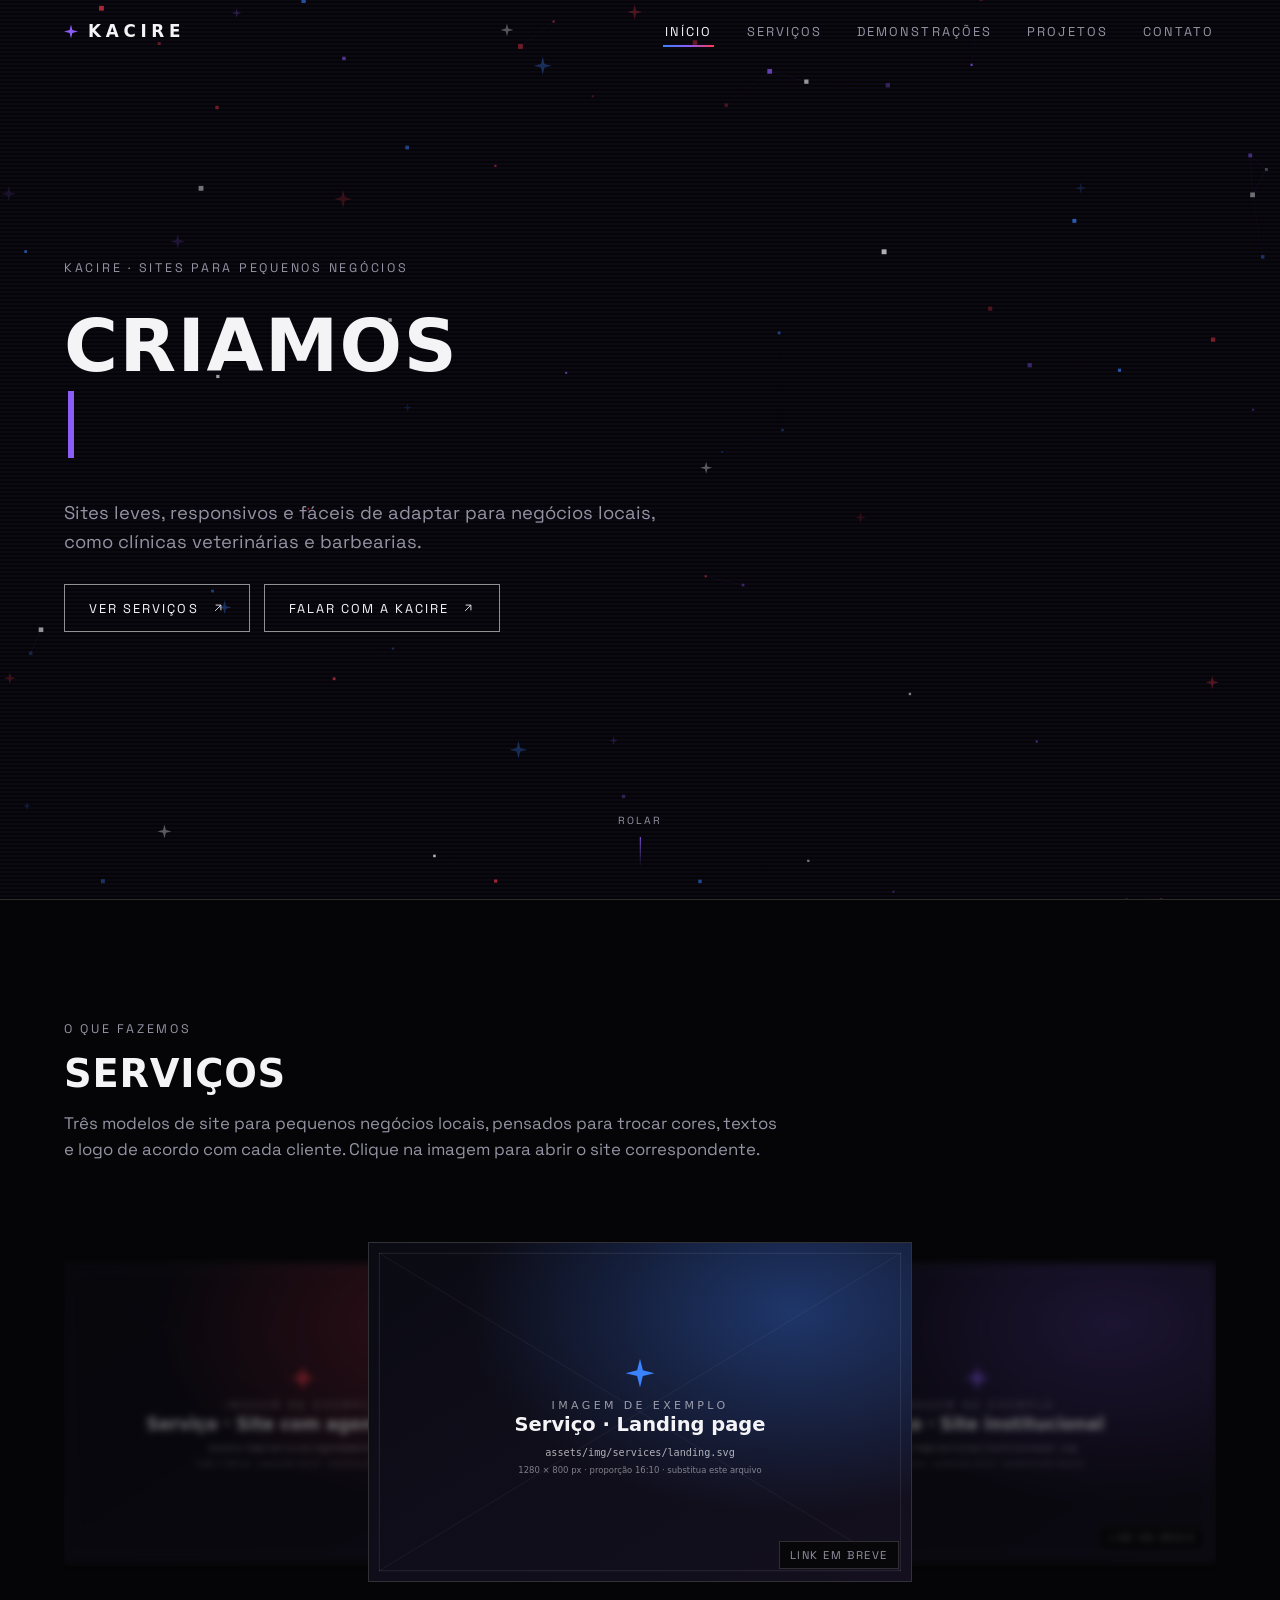
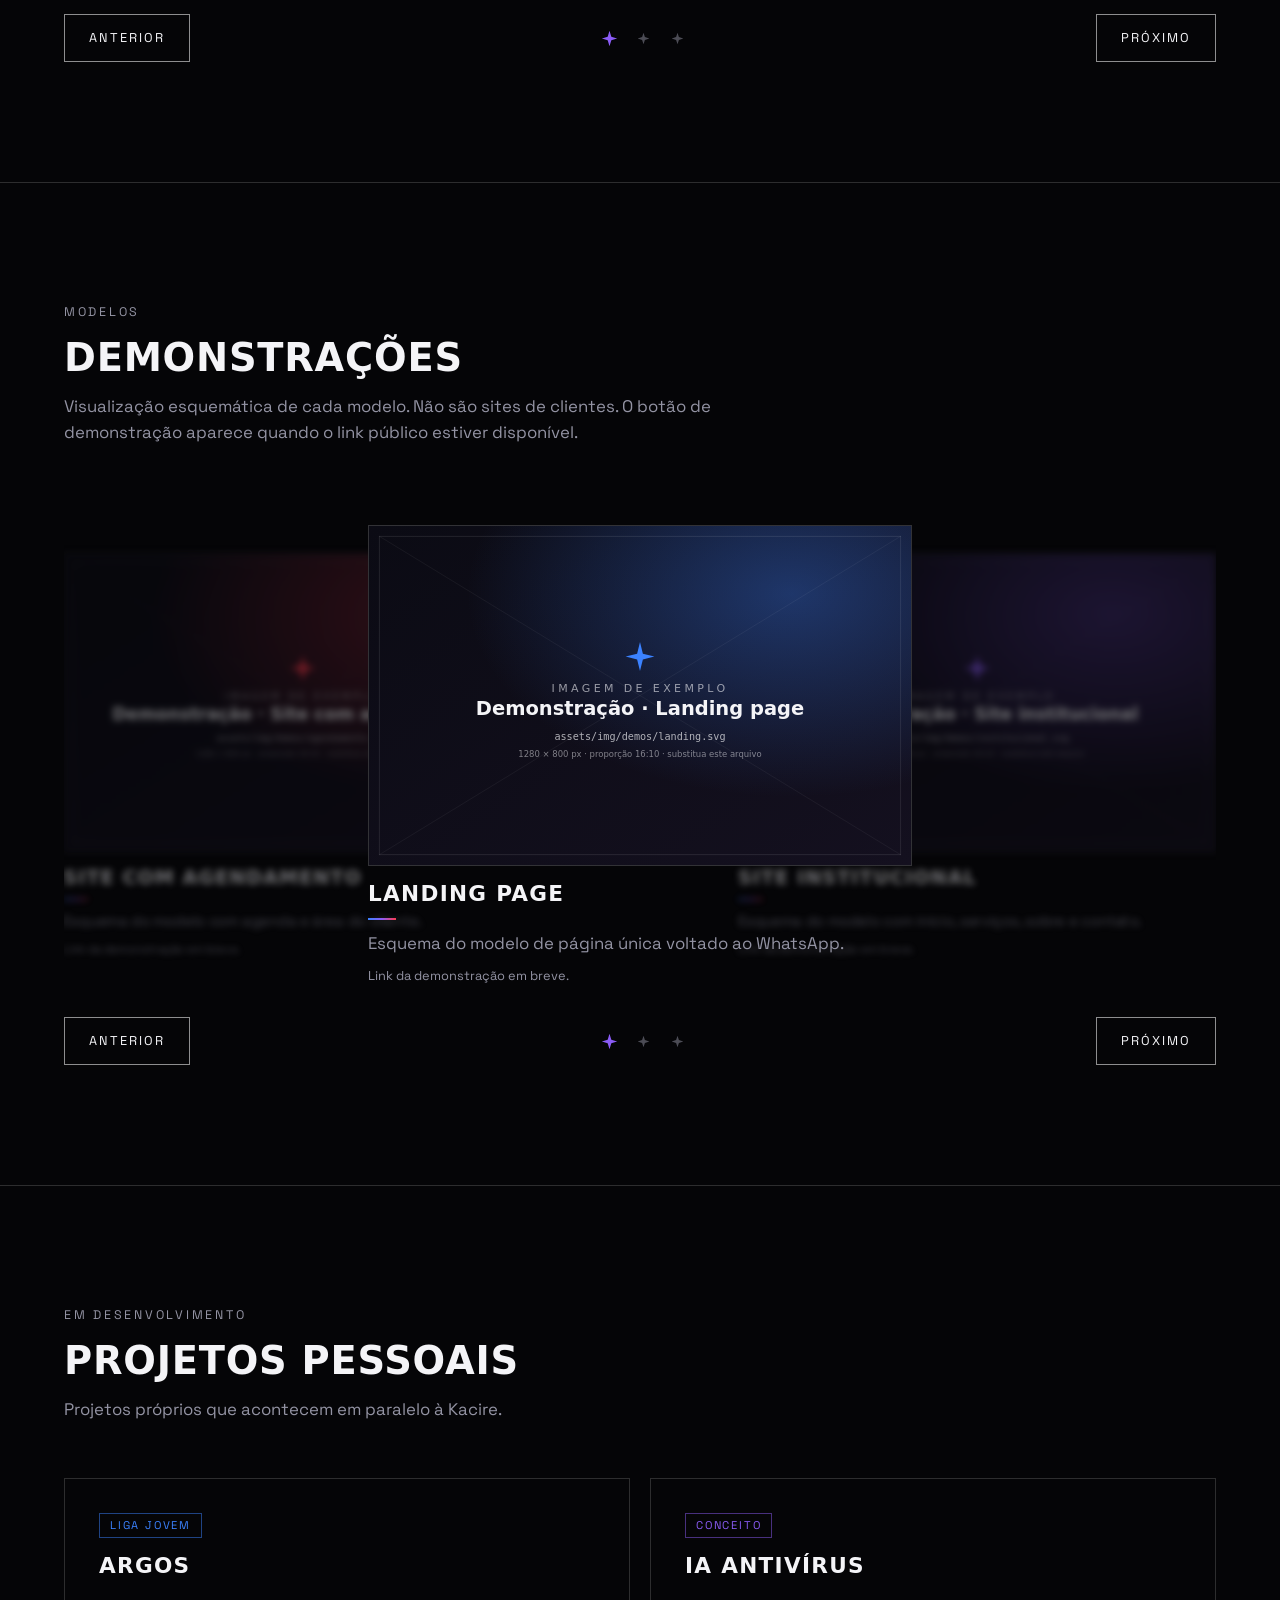
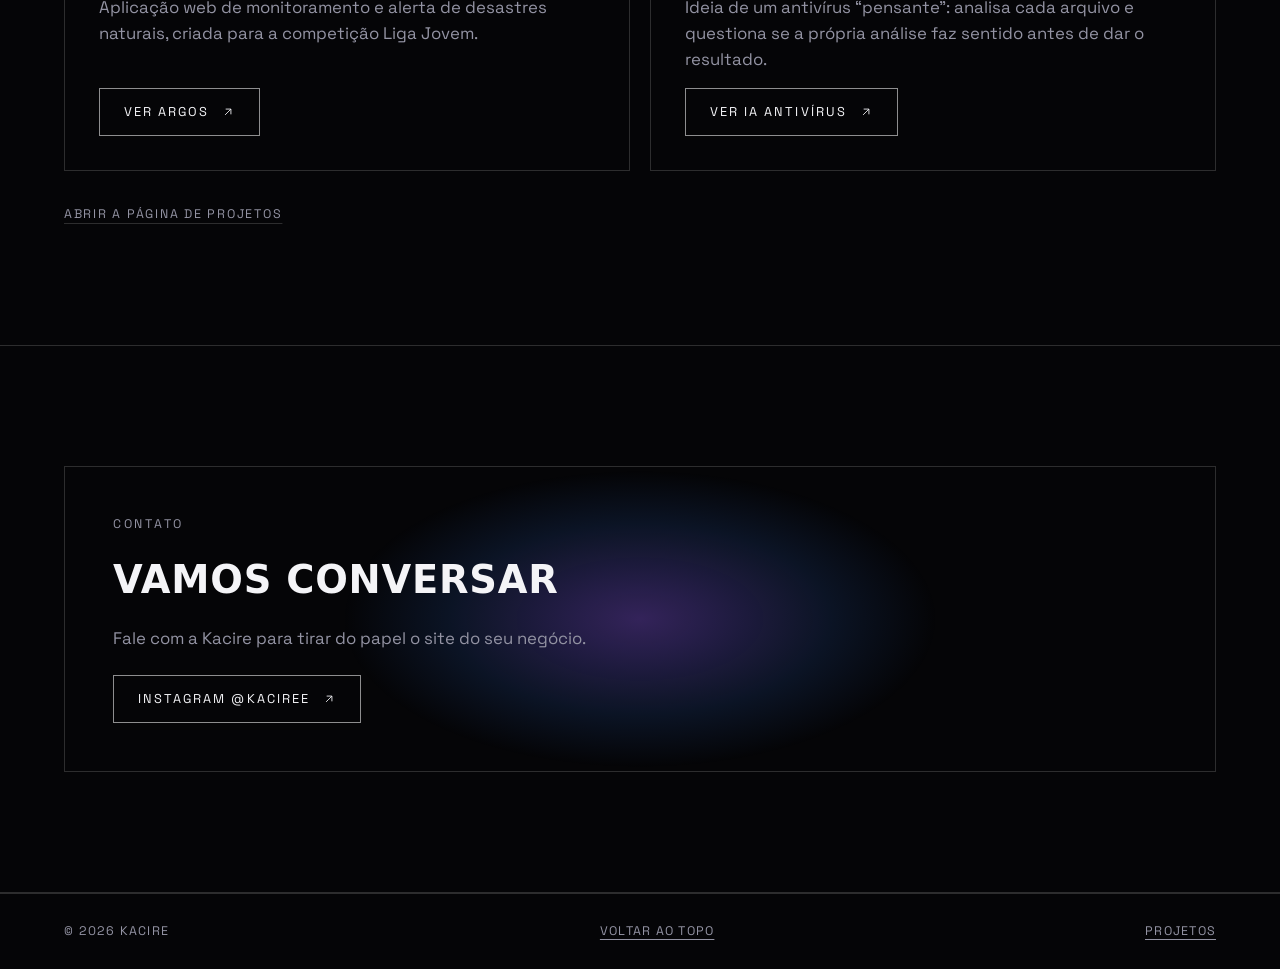
==== index.html @ b3dd4580 "first commit" ====
<!doctype html>
<html lang="pt-BR">
<head>
  <meta charset="utf-8">
  <meta name="viewport" content="width=device-width, initial-scale=1">
  <title>Kacire — Sites para pequenos negócios</title>
  <meta name="description" content="Kacire cria landing pages, sites institucionais e sites com agendamento para pequenos negócios.">
  <meta name="theme-color" content="#050507">
  <script>document.documentElement.classList.add("js")</script>
  <link rel="icon" href="data:image/svg+xml,%3Csvg xmlns='http://www.w3.org/2000/svg' viewBox='0 0 100 100'%3E%3Cpath fill='%238b5cf6' d='M50 0 60 40 100 50 60 60 50 100 40 60 0 50 40 40Z'/%3E%3C/svg%3E">
  <link rel="preconnect" href="https://fonts.googleapis.com">
  <link rel="preconnect" href="https://fonts.gstatic.com" crossorigin>
  <link rel="stylesheet" href="https://fonts.googleapis.com/css2?family=Space+Grotesk:wght@400;500;600;700&display=swap">
  <link rel="stylesheet" href="css/base.css">
  <link rel="stylesheet" href="css/components.css">
  <link rel="stylesheet" href="css/pages.css">
  <link rel="stylesheet" href="css/motion.css">
</head>
<body>
  <a class="skip-link" href="#conteudo">Pular para o conteúdo</a>
  <div class="stars" aria-hidden="true"></div>

  <header class="site-header">
    <div class="header-inner">
      <a class="brand" href="#inicio" aria-label="Kacire — início">
        <span class="star" aria-hidden="true"></span> KACIRE
      </a>
      <button class="nav-toggle" type="button" aria-expanded="false" aria-controls="nav">
        <span>Menu</span>
        <span class="bars" aria-hidden="true"><i></i><i></i><i></i></span>
      </button>
      <nav class="nav" id="nav" aria-label="Principal">
        <ul class="nav-list">
          <li><a class="nav-link" data-section="inicio" href="#inicio">Início</a></li>
          <li><a class="nav-link" data-section="servicos" href="#servicos">Serviços</a></li>
          <li><a class="nav-link" data-section="demonstracoes" href="#demonstracoes">Demonstrações</a></li>
          <li><a class="nav-link" data-section="projetos" href="#projetos">Projetos</a></li>
          <li><a class="nav-link" data-section="contato" href="#contato">Contato</a></li>
        </ul>
      </nav>
    </div>
  </header>

  <main id="conteudo">
    <!-- 1. Início -->
    <section class="section hero" id="inicio" data-section="inicio" aria-labelledby="hero-title">
      <div class="bg-slot" data-bg="inicio" aria-hidden="true"></div>
      <div class="hero-scanlines" aria-hidden="true"></div>
      <canvas id="particles" aria-hidden="true"></canvas>
      <div class="section-inner hero-inner">
        <p class="eyebrow reveal">Kacire · Sites para pequenos negócios</p>
        <h1 id="hero-title" class="reveal" style="--reveal-delay:.12s">
          <span class="sr-only">Criamos landing pages, sites institucionais e sites com agendamento.</span>
          <span aria-hidden="true">
            <span class="line">Criamos</span>
            <span class="line grad-text typed-wrap" data-typing data-phrases='["]'><span class="typed-text"></span><span class="cursor"></span></span>
          </span>
        </h1>
        <p class="lead reveal" style="--reveal-delay:.24s">Sites leves, responsivos e fáceis de adaptar para negócios locais, como clínicas veterinárias e barbearias.</p>
        <div class="hero-actions reveal" style="--reveal-delay:.36s">
          <a class="btn" href="#servicos">Ver serviços <svg viewBox="0 0 24 24" fill="none" stroke="currentColor" stroke-width="1.5" aria-hidden="true" focusable="false"><path d="M7 17 17 7M8 7h9v9"/></svg></a>
          <a class="btn btn--blue" href="#contato">Falar com a Kacire <svg viewBox="0 0 24 24" fill="none" stroke="currentColor" stroke-width="1.5" aria-hidden="true" focusable="false"><path d="M7 17 17 7M8 7h9v9"/></svg></a>
        </div>
      </div>
      <a class="hero-scroll" href="#servicos"><span>Rolar</span><i aria-hidden="true"></i></a>
    </section>

    <!-- 2. Serviços -->
    <section class="section" id="servicos" data-section="servicos" aria-labelledby="servicos-title">
      <div class="bg-slot" data-bg="servicos" aria-hidden="true"></div>
      <div class="section-inner">
        <div class="section-head reveal-left">
          <p class="eyebrow">O que fazemos</p>
          <h2 id="servicos-title">Serviços</h2>
          <p>Três modelos de site para pequenos negócios locais, pensados para trocar cores, textos e logo de acordo com cada cliente. Clique na imagem para abrir o site correspondente.</p>
        </div>

        <div class="carousel reveal" data-carousel aria-label="Serviços">
          <div class="carousel-viewport">
            <ul class="carousel-track">
            <li class="carousel-slide" data-label="Landing page">
              <div class="slide-inner">
                <a class="slide-media" data-site-link="landing" data-name="Landing page"><img class="shot" src="assets/img/services/landing.svg" alt="Imagem de exemplo do serviço: Landing page" width="1280" height="800" loading="lazy"></a>
              </div>
            </li>
            <li class="carousel-slide" data-label="Site institucional">
              <div class="slide-inner">
                <a class="slide-media" data-site-link="institucional" data-name="Site institucional"><img class="shot" src="assets/img/services/institucional.svg" alt="Imagem de exemplo do serviço: Site institucional" width="1280" height="800" loading="lazy"></a>
              </div>
            </li>
            <li class="carousel-slide" data-label="Site com agendamento">
              <div class="slide-inner">
                <a class="slide-media" data-site-link="agendamento" data-name="Site com agendamento"><img class="shot" src="assets/img/services/agendamento.svg" alt="Imagem de exemplo do serviço: Site com agendamento" width="1280" height="800" loading="lazy"></a>
              </div>
            </li>
            </ul>
          </div>
        </div>
      </div>
    </section>

    <!-- 3. Demonstrações -->
    <section class="section" id="demonstracoes" data-section="demonstracoes" aria-labelledby="demos-title">
      <div class="bg-slot" data-bg="demonstracoes" aria-hidden="true"></div>
      <div class="section-inner">
        <div class="section-head reveal-left">
          <p class="eyebrow">Modelos</p>
          <h2 id="demos-title">Demonstrações</h2>
          <p>Visualização esquemática de cada modelo. Não são sites de clientes. O botão de demonstração aparece quando o link público estiver disponível.</p>
        </div>

        <div class="carousel reveal" data-carousel aria-label="Demonstrações">
          <div class="carousel-viewport">
            <ul class="carousel-track">
            <li class="carousel-slide" data-label="Landing page">
              <div class="slide-inner">
                <div class="slide-media"><img class="shot" src="assets/img/demos/landing.svg" alt="Imagem de exemplo da demonstração: Landing page" width="1280" height="800" loading="lazy"></div>
                <div class="slide-body">
                  <h3>Landing page</h3>
                  <p>Esquema do modelo de página única voltado ao WhatsApp.</p>
                  <div data-demo-link="landing"></div>
                </div>
              </div>
            </li>
            <li class="carousel-slide" data-label="Site institucional">
              <div class="slide-inner">
                <div class="slide-media"><img class="shot" src="assets/img/demos/institucional.svg" alt="Imagem de exemplo da demonstração: Site institucional" width="1280" height="800" loading="lazy"></div>
                <div class="slide-body">
                  <h3>Site institucional</h3>
                  <p>Esquema do modelo com início, serviços, sobre e contato.</p>
                  <div data-demo-link="institucional"></div>
                </div>
              </div>
            </li>
            <li class="carousel-slide" data-label="Site com agendamento">
              <div class="slide-inner">
                <div class="slide-media"><img class="shot" src="assets/img/demos/agendamento.svg" alt="Imagem de exemplo da demonstração: Site com agendamento" width="1280" height="800" loading="lazy"></div>
                <div class="slide-body">
                  <h3>Site com agendamento</h3>
                  <p>Esquema do modelo com agenda e área do cliente.</p>
                  <div data-demo-link="agendamento"></div>
                </div>
              </div>
            </li>
            </ul>
          </div>
        </div>
      </div>
    </section>

    <!-- 4. Projetos pessoais -->
    <section class="section" id="projetos" data-section="projetos" aria-labelledby="projetos-title">
      <div class="bg-slot" data-bg="projetos" aria-hidden="true"></div>
      <div class="section-inner">
        <div class="section-head reveal-left">
          <p class="eyebrow">Em desenvolvimento</p>
          <h2 id="projetos-title">Projetos pessoais</h2>
          <p>Projetos próprios que acontecem em paralelo à Kacire.</p>
        </div>

        <div class="project-cards">
          <div class="reveal" style="--reveal-delay:0.00s">
          <article class="project-card tilt">
            <span class="tag tag--blue">Liga Jovem</span>
            <h3>ARGOS</h3>
            <p>Aplicação web de monitoramento e alerta de desastres naturais, criada para a competição Liga Jovem.</p>
            <a class="btn btn--blue" href="projetos/#argos">Ver ARGOS <svg viewBox="0 0 24 24" fill="none" stroke="currentColor" stroke-width="1.5" aria-hidden="true" focusable="false"><path d="M7 17 17 7M8 7h9v9"/></svg></a>
          </article>
          </div>
          <div class="reveal" style="--reveal-delay:0.15s">
          <article class="project-card tilt">
            <span class="tag tag--purple">Conceito</span>
            <h3>IA Antivírus</h3>
            <p>Ideia de um antivírus “pensante”: analisa cada arquivo e questiona se a própria análise faz sentido antes de dar o resultado.</p>
            <a class="btn" href="projetos/#ia-antivirus">Ver IA Antivírus <svg viewBox="0 0 24 24" fill="none" stroke="currentColor" stroke-width="1.5" aria-hidden="true" focusable="false"><path d="M7 17 17 7M8 7h9v9"/></svg></a>
          </article>
          </div>
        </div>
        <p class="projects-more reveal"><a class="btn-ghost" href="projetos/">Abrir a página de projetos</a></p>
      </div>
    </section>

    <!-- 5. Contato -->
    <section class="section" id="contato" data-section="contato" aria-labelledby="contato-title">
      <div class="bg-slot" data-bg="contato" aria-hidden="true"></div>
      <div class="section-inner">
        <div class="contact-box reveal">
          <p class="eyebrow">Contato</p>
          <h2 id="contato-title">Vamos conversar</h2>
          <p class="muted">Fale com a Kacire para tirar do papel o site do seu negócio.</p>
          <div class="contact-actions" data-contact-actions>
            <a class="btn btn--red" data-instagram href="https://www.instagram.com/kaciree/" target="_blank" rel="noopener noreferrer">Instagram @kaciree <svg viewBox="0 0 24 24" fill="none" stroke="currentColor" stroke-width="1.5" aria-hidden="true" focusable="false"><path d="M7 17 17 7M8 7h9v9"/></svg></a>
          </div>
        </div>
      </div>
    </section>
  </main>

  <footer class="site-footer">
    <div class="footer-inner">
      <span>© <span data-year>2026</span> Kacire</span>
      <a href="#inicio">Voltar ao topo</a>
      <a href="projetos/">Projetos</a>
    </div>
  </footer>

  <script src="js/config.js" defer></script>
  <script src="js/modules/core.js" defer></script>
  <script src="js/modules/stars.js" defer></script>
  <script src="js/modules/nav.js" defer></script>
  <script src="js/modules/transition.js" defer></script>
  <script src="js/modules/backgrounds.js" defer></script>
  <script src="js/modules/contact.js" defer></script>
  <script src="js/modules/typing.js" defer></script>
  <script src="js/modules/particles.js" defer></script>
  <script src="js/modules/carousel.js" defer></script>
  <script src="js/modules/motion.js" defer></script>
  <script src="js/modules/lightbox.js" defer></script>
  <script src="js/main.js" defer></script>
</body>
</html>
---- css/base.css ----
/* ==========================================================
   Kacire — base: tokens, reset, tipografia, acessibilidade
   ========================================================== */
:root {
  --bg: #050507;
  --bg-2: #0b0b10;
  --fg: #f4f4f7;
  --muted: #9393a3;
  --line: rgba(255, 255, 255, 0.16);
  --blue: #3b82ff;
  --purple: #8b5cf6;
  --red: #ff3b4e;
  --grad: linear-gradient(90deg, var(--blue), var(--purple), var(--red));
  /* Parágrafos/corpo: igual ao repositório de referência (Space Grotesk). Títulos mantêm a pilha anterior. */
  --font: "Space Grotesk", system-ui, -apple-system, "Segoe UI", "Helvetica Neue", Arial, sans-serif;
  --font-heading: "Segoe UI", system-ui, -apple-system, "Helvetica Neue", Arial, sans-serif;
  --header-h: 64px;
  --gutter: clamp(20px, 5vw, 64px);
  --maxw: 1200px;
  --ease: cubic-bezier(0.22, 1, 0.36, 1);
}

*, *::before, *::after { box-sizing: border-box; }

html {
  scroll-padding-top: calc(var(--header-h) + 12px);
  -webkit-text-size-adjust: 100%;
}

body {
  margin: 0;
  min-height: 100vh;
  background: var(--bg);
  color: var(--fg);
  font-family: var(--font);
  font-weight: 400;
  font-size: clamp(0.95rem, 0.9rem + 0.2vw, 1.05rem);
  line-height: 1.55;
  -webkit-font-smoothing: antialiased;
  text-rendering: optimizeLegibility;
  overflow-x: hidden;
  animation: page-in 0.5s var(--ease) both;
}

body.is-leaving { opacity: 0; transition: opacity 0.22s ease; }

@keyframes page-in { from { opacity: 0; } to { opacity: 1; } }

img, svg, canvas { display: block; max-width: 100%; }
h1, h2, h3, p, ul, ol { margin: 0; }
ul, ol { padding: 0; list-style: none; }
a { color: inherit; }
button { font: inherit; color: inherit; }

h1, h2, h3 { font-family: var(--font-heading); line-height: 1.1; letter-spacing: 0.02em; text-transform: uppercase; font-weight: 800; }
h1 { font-size: clamp(2.2rem, 7vw, 4.6rem); }
h2 { font-size: clamp(1.5rem, 3.6vw, 2.4rem); }
h3 { font-size: clamp(1.05rem, 2vw, 1.35rem); letter-spacing: 0.06em; }

.muted { color: var(--muted); }

.eyebrow {
  font-size: 0.78rem;
  letter-spacing: 0.22em;
  text-transform: uppercase;
  color: var(--muted);
}

.grad-text {
  background: var(--grad);
  -webkit-background-clip: text;
  background-clip: text;
  color: transparent;
}

.sr-only {
  position: absolute !important;
  width: 1px; height: 1px;
  margin: -1px; padding: 0;
  overflow: hidden;
  clip: rect(0 0 0 0);
  white-space: nowrap; border: 0;
}

.skip-link {
  position: fixed; left: 12px; top: -60px; z-index: 200;
  background: var(--fg); color: var(--bg);
  padding: 10px 16px; font-weight: 700; text-decoration: none;
  transition: top 0.2s;
}
.skip-link:focus { top: 12px; }

:focus-visible {
  outline: 2px solid var(--blue);
  outline-offset: 3px;
  border-radius: 2px;
}

/* ---------- Estrelas de quatro pontas (fundo) ---------- */
.stars {
  position: fixed; inset: 0; z-index: 0;
  pointer-events: none; overflow: hidden;
}
.star {
  position: absolute;
  width: var(--s, 12px); height: var(--s, 12px);
  background: var(--c, #fff);
  opacity: var(--o, 0.25);
  clip-path: polygon(50% 0, 60% 40%, 100% 50%, 60% 60%, 50% 100%, 40% 60%, 0 50%, 40% 40%);
  animation: twinkle var(--d, 6s) ease-in-out var(--delay, 0s) infinite;
}
@keyframes twinkle {
  0%, 100% { opacity: calc(var(--o, 0.25) * 0.4); transform: scale(0.85); }
  50% { opacity: var(--o, 0.25); transform: scale(1.1); }
}

main, .site-header, .site-footer { position: relative; z-index: 1; }

/* ---------- Espaços para imagens de fundo (vazios por padrão) ----------
   Cada seção tem um <div class="bg-slot" data-bg="..."> que não mostra nada
   até você informar uma imagem em js/config.js (campo "backgrounds"). */
.bg-slot {
  position: absolute; inset: 0; z-index: 0; pointer-events: none;
  background-position: center; background-size: cover; background-repeat: no-repeat;
}
.bg-slot.has-image { background-image: var(--bg-image); }
.bg-slot.has-image::after {
  content: ""; position: absolute; inset: 0;
  background:
    linear-gradient(90deg, rgba(5, 5, 7, 0.92) 0%, rgba(5, 5, 7, 0.7) 45%, rgba(5, 5, 7, 0.45) 100%),
    linear-gradient(180deg, rgba(5, 5, 7, 0.35) 0%, rgba(5, 5, 7, 0.85) 100%);
}

@media (prefers-reduced-motion: reduce) {
  *, *::before, *::after {
    animation-duration: 0.001ms !important;
    animation-iteration-count: 1 !important;
    transition-duration: 0.001ms !important;
    scroll-behavior: auto !important;
  }
  .star { animation: none; opacity: var(--o, 0.25); }
}
---- css/components.css ----
/* ==========================================================
   Kacire — componentes: cabeçalho, botões, carrossel, cartões
   ========================================================== */

/* ---------- Cabeçalho fixo ---------- */
.site-header {
  position: fixed; top: 0; left: 0; right: 0; z-index: 100;
  height: var(--header-h);
  background: rgba(5, 5, 7, 0.82);
  backdrop-filter: blur(10px);
  -webkit-backdrop-filter: blur(10px);
  border-bottom: 1px solid var(--line);
}
.header-inner {
  max-width: calc(var(--maxw) + 2 * var(--gutter)); height: 100%;
  margin: 0 auto; padding: 0 var(--gutter);
  display: flex; align-items: center; justify-content: space-between; gap: 24px;
}
.brand {
  display: inline-flex; align-items: center; gap: 10px;
  text-decoration: none; font-family: var(--font-heading); font-weight: 800; letter-spacing: 0.28em; font-size: 1.05rem;
}
.brand .star { position: static; --s: 14px; --o: 1; --c: var(--purple); animation: none; }

.nav-list { display: flex; align-items: center; gap: clamp(14px, 2.4vw, 32px); }
.nav-link {
  position: relative; display: inline-block; padding: 8px 2px;
  text-decoration: none; font-size: 0.8rem; letter-spacing: 0.16em; text-transform: uppercase;
  color: var(--muted); transition: color 0.25s;
}
.nav-link::after {
  content: ""; position: absolute; left: 0; right: 0; bottom: 2px; height: 2px;
  background: var(--grad); transform: scaleX(0); transform-origin: left;
  transition: transform 0.3s var(--ease);
}
.nav-link:hover, .nav-link.is-active, .nav-link[aria-current="page"] { color: var(--fg); }
.nav-link:hover::after, .nav-link.is-active::after, .nav-link[aria-current="page"]::after { transform: scaleX(1); }

.nav-toggle {
  display: none; align-items: center; gap: 10px;
  background: none; border: 0; cursor: pointer; padding: 8px 0;
  font-size: 0.8rem; letter-spacing: 0.16em; text-transform: uppercase;
}
.nav-toggle .bars { width: 28px; display: grid; gap: 6px; justify-items: end; }
.nav-toggle .bars i { display: block; height: 2px; background: var(--fg); transition: transform 0.3s var(--ease), opacity 0.2s; }
.nav-toggle .bars i:nth-child(1) { width: 28px; }
.nav-toggle .bars i:nth-child(2) { width: 20px; }
.nav-toggle .bars i:nth-child(3) { width: 28px; }
.nav-toggle[aria-expanded="true"] .bars i:nth-child(1) { transform: translateY(8px) rotate(45deg); }
.nav-toggle[aria-expanded="true"] .bars i:nth-child(2) { opacity: 0; }
.nav-toggle[aria-expanded="true"] .bars i:nth-child(3) { transform: translateY(-8px) rotate(-45deg); width: 28px; }

@media (max-width: 820px) {
  .nav-toggle { display: inline-flex; }
  .nav {
    position: fixed; top: var(--header-h); left: 0; right: 0;
    background: rgba(5, 5, 7, 0.97);
    border-bottom: 1px solid var(--line);
    padding: 12px var(--gutter) 24px;
    transform: translateY(-8px); opacity: 0; visibility: hidden;
    transition: opacity 0.25s, transform 0.25s var(--ease), visibility 0s linear 0.25s;
  }
  .nav.is-open { opacity: 1; transform: none; visibility: visible; transition: opacity 0.25s, transform 0.25s var(--ease), visibility 0s; }
  .nav-list { flex-direction: column; align-items: stretch; gap: 0; }
  .nav-link { padding: 16px 0; border-bottom: 1px solid var(--line); display: block; font-size: 0.9rem; }
  .nav-link::after { display: none; }
  .nav-link.is-active, .nav-link[aria-current="page"] { color: var(--fg); }
}

/* ---------- Botões com brilho ---------- */
.btn {
  --glow: var(--purple);
  position: relative; display: inline-flex; align-items: center; justify-content: center; gap: 12px;
  min-height: 48px; padding: 12px 24px;
  background: transparent; color: var(--fg);
  border: 1px solid rgba(255, 255, 255, 0.55);
  font-size: 0.8rem; letter-spacing: 0.16em; text-transform: uppercase; text-decoration: none;
  cursor: pointer; isolation: isolate;
  transition: box-shadow 0.3s var(--ease), border-color 0.3s, transform 0.2s, background 0.3s, color 0.3s;
}
.btn::before {
  content: ""; position: absolute; inset: -1px; z-index: -1; opacity: 0;
  background: var(--grad); transition: opacity 0.3s;
}
.btn:hover, .btn:focus-visible {
  border-color: transparent; color: #fff; transform: translateY(-1px);
  box-shadow: 0 0 18px -2px var(--glow), 0 0 42px -10px var(--glow);
}
.btn:hover::before, .btn:focus-visible::before { opacity: 1; }
.btn:active { transform: translateY(1px); }
.btn svg { width: 14px; height: 14px; flex: none; transition: transform 0.3s var(--ease); }
.btn:hover svg { transform: translate(2px, -2px); }

.btn--solid { background: var(--fg); color: var(--bg); border-color: var(--fg); }
.btn--solid:hover, .btn--solid:focus-visible { color: #fff; }
.btn--blue { --glow: var(--blue); }
.btn--red { --glow: var(--red); }

.btn-ghost {
  background: none; border: 0; padding: 8px 0; cursor: pointer;
  color: var(--muted); font-size: 0.78rem; letter-spacing: 0.14em; text-transform: uppercase;
  text-decoration: underline; text-underline-offset: 5px; text-decoration-color: var(--line);
  transition: color 0.25s;
}
.btn-ghost:hover { color: var(--fg); }

/* ---------- Carrossel "coverflow" (estilo do repositório de referência) ----------
   Slide ativo no centro; anterior/próximo aparecem menores, esmaecidos e desfocados
   nas laterais; rotação infinita. Sem JS (sem classe .js) os slides ficam em coluna. */
.carousel { outline: none; }
.carousel:focus-visible { box-shadow: 0 0 0 2px var(--blue); border-radius: 4px; }
.carousel-viewport { position: relative; }
.carousel-track { display: grid; gap: 32px; }
.carousel-slide { width: min(100%, 34rem); margin-inline: auto; }
.slide-inner { display: flex; flex-direction: column; gap: 16px; }

.js .carousel-viewport { overflow: hidden; perspective: 1200px; padding: 1.5rem 0 2rem; touch-action: pan-y; }
.js .carousel-track { gap: 0; }
.js .carousel-slide {
  grid-area: 1 / 1; justify-self: center;
  transform: translateX(0) scale(0.86); opacity: 0; filter: blur(4px);
  visibility: hidden; pointer-events: none;
  transition: transform 0.48s var(--ease), opacity 0.48s var(--ease), filter 0.48s var(--ease), visibility 0.48s;
}
.js .carousel-slide.is-active { transform: none; opacity: 1; filter: none; visibility: visible; pointer-events: auto; z-index: 3; }
.js .carousel-slide.is-prev,
.js .carousel-slide.is-next { opacity: 0.45; visibility: visible; pointer-events: auto; cursor: pointer; z-index: 2; }
.js .carousel-slide.is-prev { transform: translateX(-62%) scale(0.88); }
.js .carousel-slide.is-next { transform: translateX(62%) scale(0.88); }

@media (max-width: 760px) {
  .js .carousel-slide.is-prev,
  .js .carousel-slide.is-next { transform: translateX(0) scale(0.94); opacity: 0; filter: none; visibility: hidden; pointer-events: none; }
}

.carousel-controls { display: flex; align-items: center; justify-content: space-between; gap: 16px; margin-top: 8px; }
@media (max-width: 520px) {
  .carousel-controls { display: grid; grid-template-columns: 1fr 1fr; gap: 12px; }
  .carousel-controls .carousel-dots { grid-column: 1 / -1; order: -1; justify-content: center; }
  .carousel-controls .btn { padding-inline: 12px; letter-spacing: 0.1em; }
}
.js .carousel-controls { margin-top: 0; }
.carousel-dots { display: flex; gap: 6px; }
.carousel-dot {
  width: 28px; height: 28px; display: grid; place-items: center;
  background: none; border: 0; cursor: pointer; padding: 0;
}
.carousel-dot::before {
  content: ""; width: 9px; height: 9px; background: var(--muted); opacity: 0.5;
  clip-path: polygon(50% 0, 62% 38%, 100% 50%, 62% 62%, 50% 100%, 38% 62%, 0 50%, 38% 38%);
  transform: scale(1.3); transition: background 0.25s, opacity 0.25s, transform 0.25s;
}
.carousel-dot[aria-current="true"]::before { background: var(--purple); opacity: 1; transform: scale(1.7); }

/* Imagem do slide (link para o site quando houver URL em js/config.js) */
.slide-media { position: relative; display: block; overflow: hidden; border: 1px solid var(--line); background: var(--bg-2); color: inherit; text-decoration: none; }
.slide-media .shot { display: block; width: 100%; height: auto; aspect-ratio: 16 / 10; object-fit: cover; border: 0; transition: transform 0.5s ease; }
a.slide-media { transition: border-color 0.3s, box-shadow 0.3s; }
a.slide-media:hover, a.slide-media:focus-visible { border-color: var(--purple); box-shadow: 0 0 28px -8px var(--purple); }
a.slide-media:hover .shot, a.slide-media:focus-visible .shot { transform: scale(1.04); }
.slide-media__badge {
  position: absolute; right: 12px; bottom: 12px;
  display: inline-flex; align-items: center; gap: 8px; min-height: 28px; padding: 4px 10px;
  background: rgba(5, 5, 7, 0.82); border: 1px solid var(--line);
  font-size: 0.7rem; letter-spacing: 0.14em; text-transform: uppercase; color: var(--fg);
}
.slide-media__badge svg { width: 12px; height: 12px; }
.slide-media.is-pending .slide-media__badge { color: var(--muted); }
.slide-body { display: grid; gap: 10px; justify-items: start; }
.slide-body h3 { position: relative; padding-bottom: 14px; }
.slide-body h3::after { content: ""; position: absolute; left: 0; bottom: 0; width: 28px; height: 2px; background: var(--grad); }
.slide-body p { color: var(--muted); }

.tag {
  display: inline-block; align-self: flex-start; justify-self: start; width: fit-content;
  padding: 3px 10px; border: 1px solid var(--line);
  font-size: 0.7rem; letter-spacing: 0.16em; text-transform: uppercase; color: var(--muted);
}
.tag--blue { color: var(--blue); border-color: rgba(59,130,255,0.5); }
.tag--purple { color: var(--purple); border-color: rgba(139,92,246,0.5); }
.tag--red { color: var(--red); border-color: rgba(255,59,78,0.5); }

/* ---------- Rodapé ---------- */
.site-footer { border-top: 1px solid var(--line); padding: 28px var(--gutter); }
.footer-inner {
  max-width: var(--maxw); margin: 0 auto;
  display: flex; flex-wrap: wrap; gap: 16px 32px; justify-content: space-between;
  font-size: 0.78rem; letter-spacing: 0.1em; text-transform: uppercase; color: var(--muted);
}
.footer-inner a { text-underline-offset: 4px; }
---- css/pages.css ----
/* ==========================================================
   Kacire — seções da home e página /projetos
   ========================================================== */
.section {
  position: relative; border-bottom: 1px solid var(--line);
  padding: clamp(72px, 11vw, 120px) var(--gutter);
}
.section-inner { position: relative; z-index: 1; max-width: var(--maxw); margin: 0 auto; }
.section-head { display: grid; gap: 14px; margin-bottom: clamp(32px, 5vw, 56px); max-width: 720px; }
.section-head p { color: var(--muted); }

/* ---------- 1. Início ---------- */
.hero {
  min-height: 100svh; padding-top: calc(var(--header-h) + 48px);
  display: flex; align-items: center;
}
.hero canvas#particles { position: absolute; inset: 0; width: 100%; height: 100%; pointer-events: none; }
.hero-inner { position: relative; display: grid; gap: 28px; width: 100%; }
.hero h1 .line { display: block; }
.typed-wrap { min-height: 1.15em; }
@media (max-width: 1000px) { .typed-wrap { min-height: 2.3em; } }
.cursor {
  display: inline-block; width: 0.08em; height: 0.9em; margin-left: 0.06em;
  background: var(--purple); vertical-align: -0.08em; animation: blink 1s steps(1) infinite;
}
@keyframes blink { 50% { opacity: 0; } }
.hero p.lead { max-width: 52ch; color: var(--muted); font-size: clamp(1rem, 0.95rem + 0.35vw, 1.15rem); }
.hero-actions { display: flex; flex-wrap: wrap; gap: 14px; }

@media (max-width: 520px) {
  .hero h1 { font-size: clamp(1.9rem, 10vw, 2.6rem); }
}

/* ---------- 2. Serviços / 3. Demonstrações (carrossel em components.css) ---------- */
.demo-note { font-size: 0.8rem; color: var(--muted); }

/* ---------- 4. Projetos pessoais ---------- */
.project-cards { display: grid; grid-template-columns: repeat(auto-fit, minmax(min(100%, 320px), 1fr)); gap: 20px; }
.project-card {
  display: flex; flex-direction: column; gap: 16px;
  border: 1px solid var(--line); padding: clamp(22px, 3vw, 34px);
  transition: border-color 0.3s, box-shadow 0.3s;
}
.project-card:hover { border-color: rgba(139,92,246,.6); box-shadow: 0 0 40px -18px var(--purple); }
.project-card p { color: var(--muted); }
.project-card .btn { align-self: flex-start; margin-top: auto; }
.projects-more { margin-top: 28px; }

/* ---------- 5. Contato ---------- */
.contact-box {
  display: grid; gap: 24px; justify-items: start;
  border: 1px solid var(--line); padding: clamp(24px, 4vw, 48px);
}
.contact-actions { display: flex; flex-wrap: wrap; gap: 14px; }
.contact-hint { font-size: 0.85rem; color: var(--muted); }

/* ---------- Página /projetos ---------- */
.page-hero { position: relative; padding: calc(var(--header-h) + clamp(48px, 8vw, 96px)) var(--gutter) clamp(32px, 5vw, 56px); border-bottom: 1px solid var(--line); }
.page-hero .section-inner { display: grid; gap: 18px; }
.page-hero p { color: var(--muted); max-width: 60ch; }

.proj-tabs { display: grid; grid-template-columns: repeat(auto-fit, minmax(min(100%, 280px), 1fr)); gap: 16px; margin-bottom: 28px; }
.proj-tab {
  text-align: left; cursor: pointer; display: grid; gap: 10px;
  background: transparent; border: 1px solid var(--line); padding: 22px 24px;
  transition: border-color 0.3s, box-shadow 0.3s, background 0.3s;
}
.proj-tab:hover { border-color: rgba(255,255,255,.5); }
.proj-tab[aria-selected="true"] {
  border-color: var(--purple); background: rgba(139,92,246,0.08);
  box-shadow: 0 0 36px -16px var(--purple);
}
.proj-tab .tab-title { font-family: var(--font-heading); font-weight: 800; letter-spacing: 0.1em; text-transform: uppercase; font-size: 1.1rem; }
.proj-tab .tab-sub { color: var(--muted); }

.proj-panel { border: 1px solid var(--line); padding: clamp(20px, 3.5vw, 40px); display: grid; gap: 36px; animation: panel-in 0.4s var(--ease) both; }
.proj-panel[hidden] { display: none; }
@keyframes panel-in { from { opacity: 0; transform: translateY(8px); } to { opacity: 1; transform: none; } }
.panel-grid { display: grid; grid-template-columns: repeat(auto-fit, minmax(min(100%, 340px), 1fr)); gap: 36px; }
.panel-block { display: grid; gap: 14px; align-content: start; }
.panel-block h3 { font-size: 0.85rem; letter-spacing: 0.2em; color: var(--muted); }

.progress { display: grid; gap: 8px; }
.progress-bar { height: 6px; background: rgba(255,255,255,0.1); overflow: hidden; }
.progress-bar span { display: block; height: 100%; width: 0; background: var(--grad); transition: width 0.8s var(--ease); }
.progress-label { font-size: 0.82rem; color: var(--muted); }

.checklist { display: grid; gap: 10px; }
.checklist li { display: grid; grid-template-columns: 18px 1fr; gap: 10px; }
.checklist li::before { content: ""; width: 10px; height: 10px; margin-top: 7px; border: 1px solid var(--muted); }
.checklist li.is-done::before { background: var(--blue); border-color: var(--blue); }
.checklist li.is-open::before { border-color: var(--red); }
.checklist .state { color: var(--muted); font-size: 0.78rem; letter-spacing: 0.08em; text-transform: uppercase; }

.notes { display: grid; gap: 10px; color: var(--muted); }
.notes li { padding-left: 16px; position: relative; }
.notes li::before { content: ""; position: absolute; left: 0; top: 0.6em; width: 6px; height: 6px; background: var(--purple); }

.gallery { display: grid; grid-template-columns: repeat(auto-fill, minmax(min(100%, 240px), 1fr)); gap: 14px; }
.gallery figure { margin: 0; border: 1px solid var(--line); }
.gallery img { width: 100%; height: auto; aspect-ratio: 16 / 10; object-fit: cover; }
.gallery figcaption { padding: 8px 12px; font-size: 0.8rem; color: var(--muted); }
.empty-note { border: 1px solid var(--line); padding: 16px; color: var(--muted); }
---- css/motion.css ----
/* ==========================================================
   Kacire — movimento (técnicas de animação inspiradas no
   repositório de referência, reescritas com a paleta da Kacire)
   Carregar DEPOIS de pages.css.
   Tudo que esconde conteúdo só vale com <html class="js">.
   ========================================================== */

/* ---------- Revelação ao rolar ---------- */
.js .reveal,
.js .reveal-left,
.js .reveal-right {
  opacity: 0;
  transition:
    opacity 0.7s cubic-bezier(0.4, 0, 0.2, 1) var(--reveal-delay, 0s),
    transform 0.7s cubic-bezier(0.4, 0, 0.2, 1) var(--reveal-delay, 0s);
}
.js .reveal { transform: translateY(40px); }
.js .reveal-left { transform: translateX(-40px); }
.js .reveal-right { transform: translateX(40px); }
.js .reveal.visible,
.js .reveal-left.visible,
.js .reveal-right.visible { opacity: 1; transform: translate(0); }

/* ---------- Cabeçalho: transparente no topo, vidro ao rolar ---------- */
.site-header { transition: background 0.35s, backdrop-filter 0.35s, border-color 0.35s, box-shadow 0.35s; }
.js .site-header:not(.scrolled) {
  background: transparent;
  backdrop-filter: none;
  -webkit-backdrop-filter: none;
  border-bottom-color: transparent;
}
.js .site-header.scrolled { box-shadow: 0 4px 30px rgba(0, 0, 0, 0.45); }

/* ---------- Hero: linhas de varredura, brilho no título, indicador ---------- */
.hero { overflow: hidden; }
.hero-scanlines {
  position: absolute; inset: -40px 0; pointer-events: none;
  background: repeating-linear-gradient(0deg, transparent 0 2px, rgba(139, 92, 246, 0.05) 2px 4px);
  animation: scanline-move 8s linear infinite;
}
@keyframes scanline-move { to { transform: translateY(40px); } }

.typed-wrap { animation: title-glow 3s ease-in-out infinite alternate; }
@keyframes title-glow {
  from { filter: drop-shadow(0 0 10px rgba(139, 92, 246, 0.25)); }
  to   { filter: drop-shadow(0 0 22px rgba(139, 92, 246, 0.6)); }
}

.hero-scroll {
  position: absolute; bottom: 2rem; left: 50%; z-index: 2;
  display: flex; flex-direction: column; align-items: center; gap: 0.5rem;
  transform: translateX(-50%);
  font-size: 0.65rem; letter-spacing: 0.2em; text-transform: uppercase;
  color: var(--muted); text-decoration: none;
  animation: scroll-bounce 2s ease-in-out infinite;
  transition: color 0.3s;
}
.hero-scroll:hover, .hero-scroll:focus-visible { color: var(--fg); }
.hero-scroll i { display: block; width: 1px; height: 30px; background: linear-gradient(to bottom, var(--purple), transparent); }
@keyframes scroll-bounce {
  0%, 100% { transform: translateX(-50%) translateY(0); }
  50%      { transform: translateX(-50%) translateY(8px); }
}
@media (max-height: 620px) { .hero-scroll { display: none; } }

/* Paralaxe: a camada de partículas é maior que o hero para não deixar vão */
.hero canvas#particles { top: -15%; left: 0; width: 100%; height: 130%; will-change: transform; }

/* ---------- Contato: pulso de brilho ---------- */
.contact-box { position: relative; overflow: hidden; isolation: isolate; }
.contact-box::before {
  content: ""; position: absolute; z-index: -1; pointer-events: none;
  top: 50%; left: 50%; width: 600px; height: 300px; max-width: 100%;
  transform: translate(-50%, -50%);
  background: radial-gradient(ellipse, rgba(139, 92, 246, 0.35) 0%, rgba(59, 130, 255, 0.12) 45%, transparent 70%);
  animation: cta-pulse 4s ease-in-out infinite;
}
@keyframes cta-pulse {
  0%, 100% { opacity: 0.4; transform: translate(-50%, -50%) scale(1); }
  50%      { opacity: 0.8; transform: translate(-50%, -50%) scale(1.1); }
}

/* ---------- Cartões: brilho no hover + inclinação 3D ---------- */
.tilt {
  transform: perspective(600px) rotateX(var(--rx, 0deg)) rotateY(var(--ry, 0deg)) translateY(var(--lift, 0px));
  transition: transform 0.35s cubic-bezier(0.4, 0, 0.2, 1), border-color 0.3s, box-shadow 0.3s;
}
.tilt:hover, .tilt:focus-within { --lift: -8px; }

.project-card { position: relative; overflow: hidden; height: 100%; }
.project-card::before {
  content: ""; position: absolute; inset: 0; pointer-events: none; opacity: 0;
  background: radial-gradient(circle at 50% 0%, rgba(139, 92, 246, 0.28) 0%, transparent 70%);
  transition: opacity 0.35s;
}
.project-card:hover::before, .project-card:focus-within::before { opacity: 1; }
.project-card > * { position: relative; }

/* ---------- Galeria: zoom no hover, legenda sobe, botão de ampliar ---------- */
.gallery figure { position: relative; overflow: hidden; transition: transform 0.35s, box-shadow 0.35s; }
.gallery figure:hover, .gallery figure:focus-within {
  transform: scale(1.02);
  box-shadow: 0 8px 30px rgba(0, 0, 0, 0.5), 0 0 20px rgba(139, 92, 246, 0.25);
}
.gallery-open {
  display: block; width: 100%; padding: 0; border: 0; background: none;
  cursor: zoom-in; overflow: hidden;
}
.gallery-open img { transition: transform 0.5s ease; }
.gallery-open:hover img, .gallery-open:focus-visible img { transform: scale(1.08); }

@media (hover: hover) and (pointer: fine) {
  .gallery figcaption {
    position: absolute; left: 0; right: 0; bottom: 0; pointer-events: none;
    background: linear-gradient(to top, rgba(5, 5, 7, 0.92), transparent);
    padding-top: 28px;
    transform: translateY(100%); transition: transform 0.35s;
  }
  .gallery figure:hover figcaption, .gallery figure:focus-within figcaption { transform: translateY(0); }
}

/* ---------- Lightbox (<dialog> nativo) ---------- */
.lightbox {
  width: 100vw; height: 100dvh; max-width: none; max-height: none;
  margin: 0; padding: 0; border: 0; background: transparent; color: var(--fg);
}
.lightbox::backdrop { background: rgba(0, 0, 0, 0.9); backdrop-filter: blur(10px); -webkit-backdrop-filter: blur(10px); }
.lightbox[open] { display: grid; place-items: center; animation: lb-in 0.35s ease both; }
@keyframes lb-in { from { opacity: 0; } to { opacity: 1; } }
.lightbox-figure { margin: 0; display: grid; gap: 12px; max-width: min(92vw, 1100px); }
.lightbox-figure img {
  justify-self: center; width: auto; max-width: 100%; max-height: 76vh; height: auto;
  border: 1px solid var(--line); background: var(--bg-2);
}
.lightbox-caption { text-align: center; color: var(--muted); font-size: 0.85rem; letter-spacing: 0.06em; }
.lightbox-btn {
  position: fixed; width: 48px; height: 48px; display: grid; place-items: center;
  background: rgba(5, 5, 7, 0.6); border: 1px solid var(--line); border-radius: 50%;
  color: var(--fg); font-size: 1.4rem; line-height: 1; cursor: pointer;
  transition: border-color 0.3s, color 0.3s, box-shadow 0.3s;
}
.lightbox-btn:hover, .lightbox-btn:focus-visible { border-color: var(--purple); color: #fff; box-shadow: 0 0 18px -2px var(--purple); }
.lightbox-close { top: 1.25rem; right: 1.25rem; }
.lightbox-prev { left: 1rem; top: 50%; transform: translateY(-50%); }
.lightbox-next { right: 1rem; top: 50%; transform: translateY(-50%); }

/* ---------- Movimento reduzido ---------- */
@media (prefers-reduced-motion: reduce) {
  .js .reveal, .js .reveal-left, .js .reveal-right { opacity: 1; transform: none; }
  .tilt { transform: none; }
  .hero-scroll { transform: translateX(-50%); }
  .gallery figure:hover, .gallery figure:focus-within { transform: none; }
  .gallery-open:hover img, .gallery-open:focus-visible img { transform: none; }
}
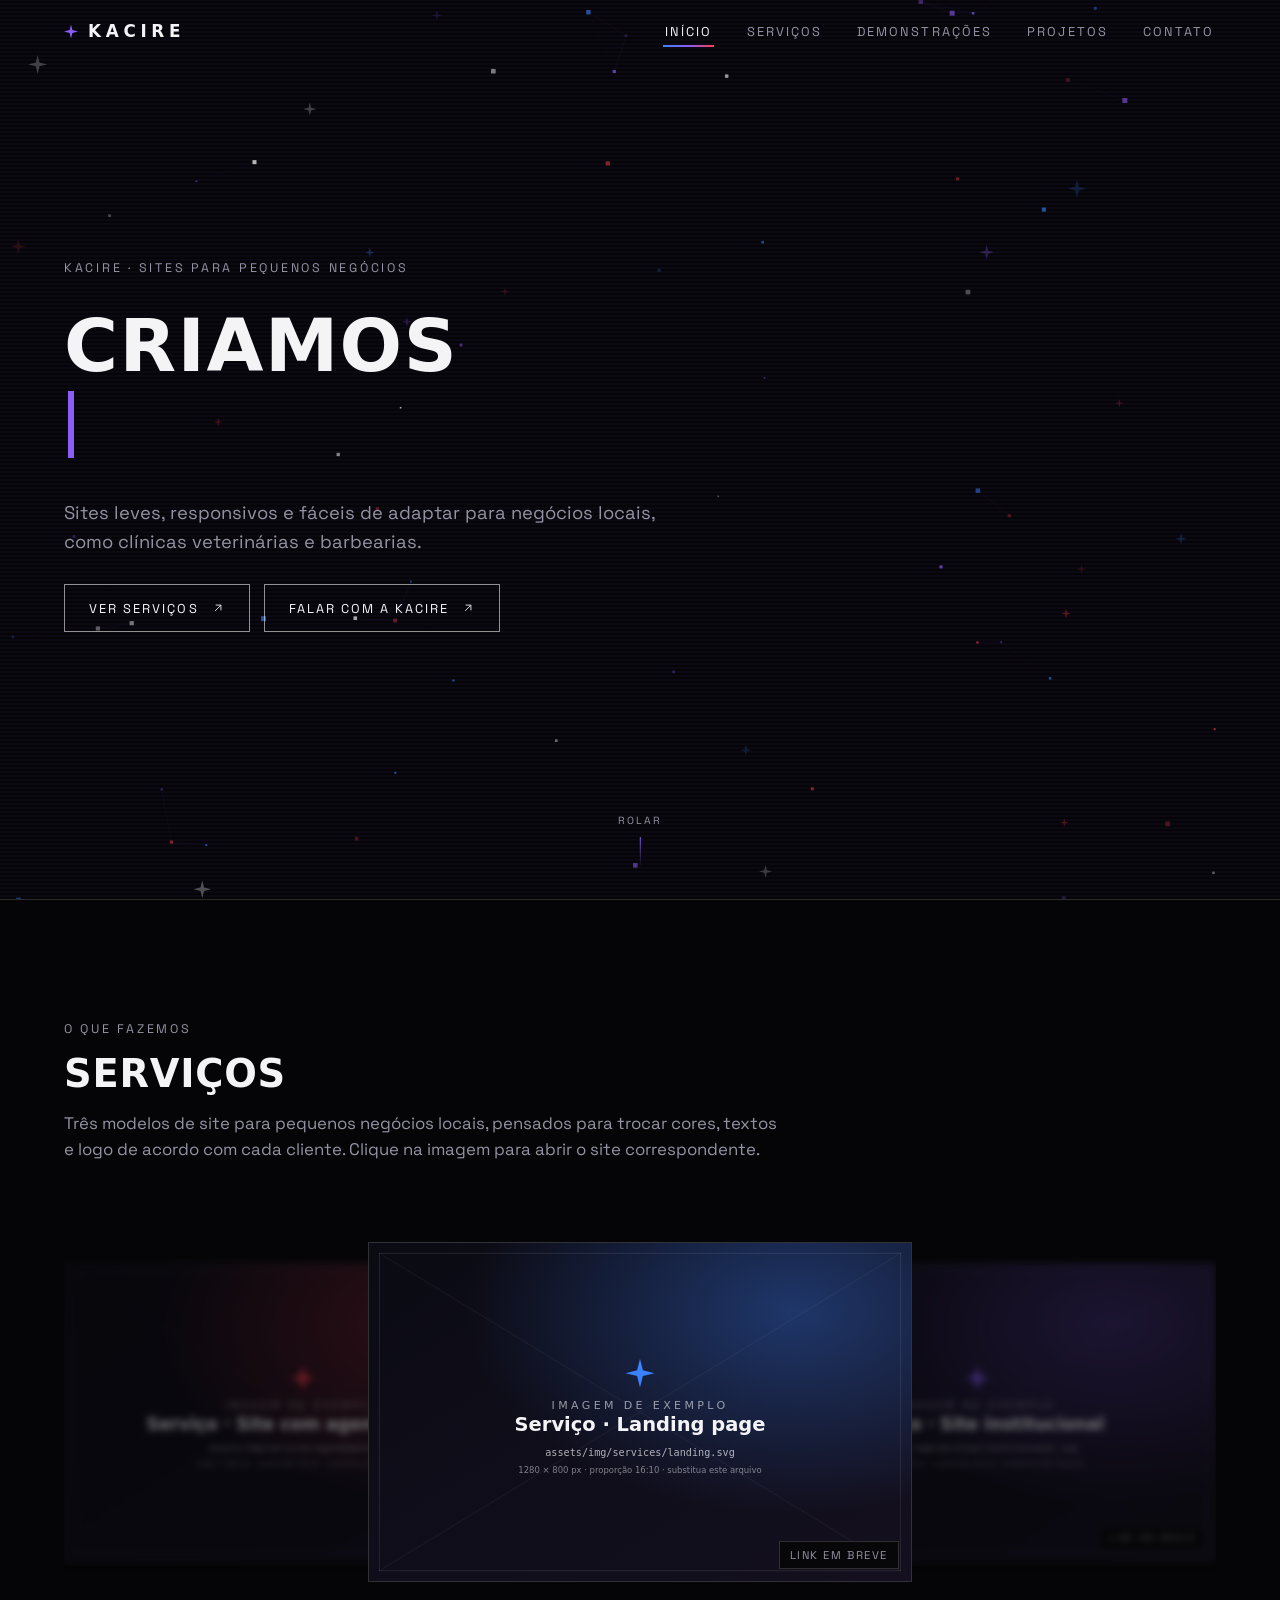
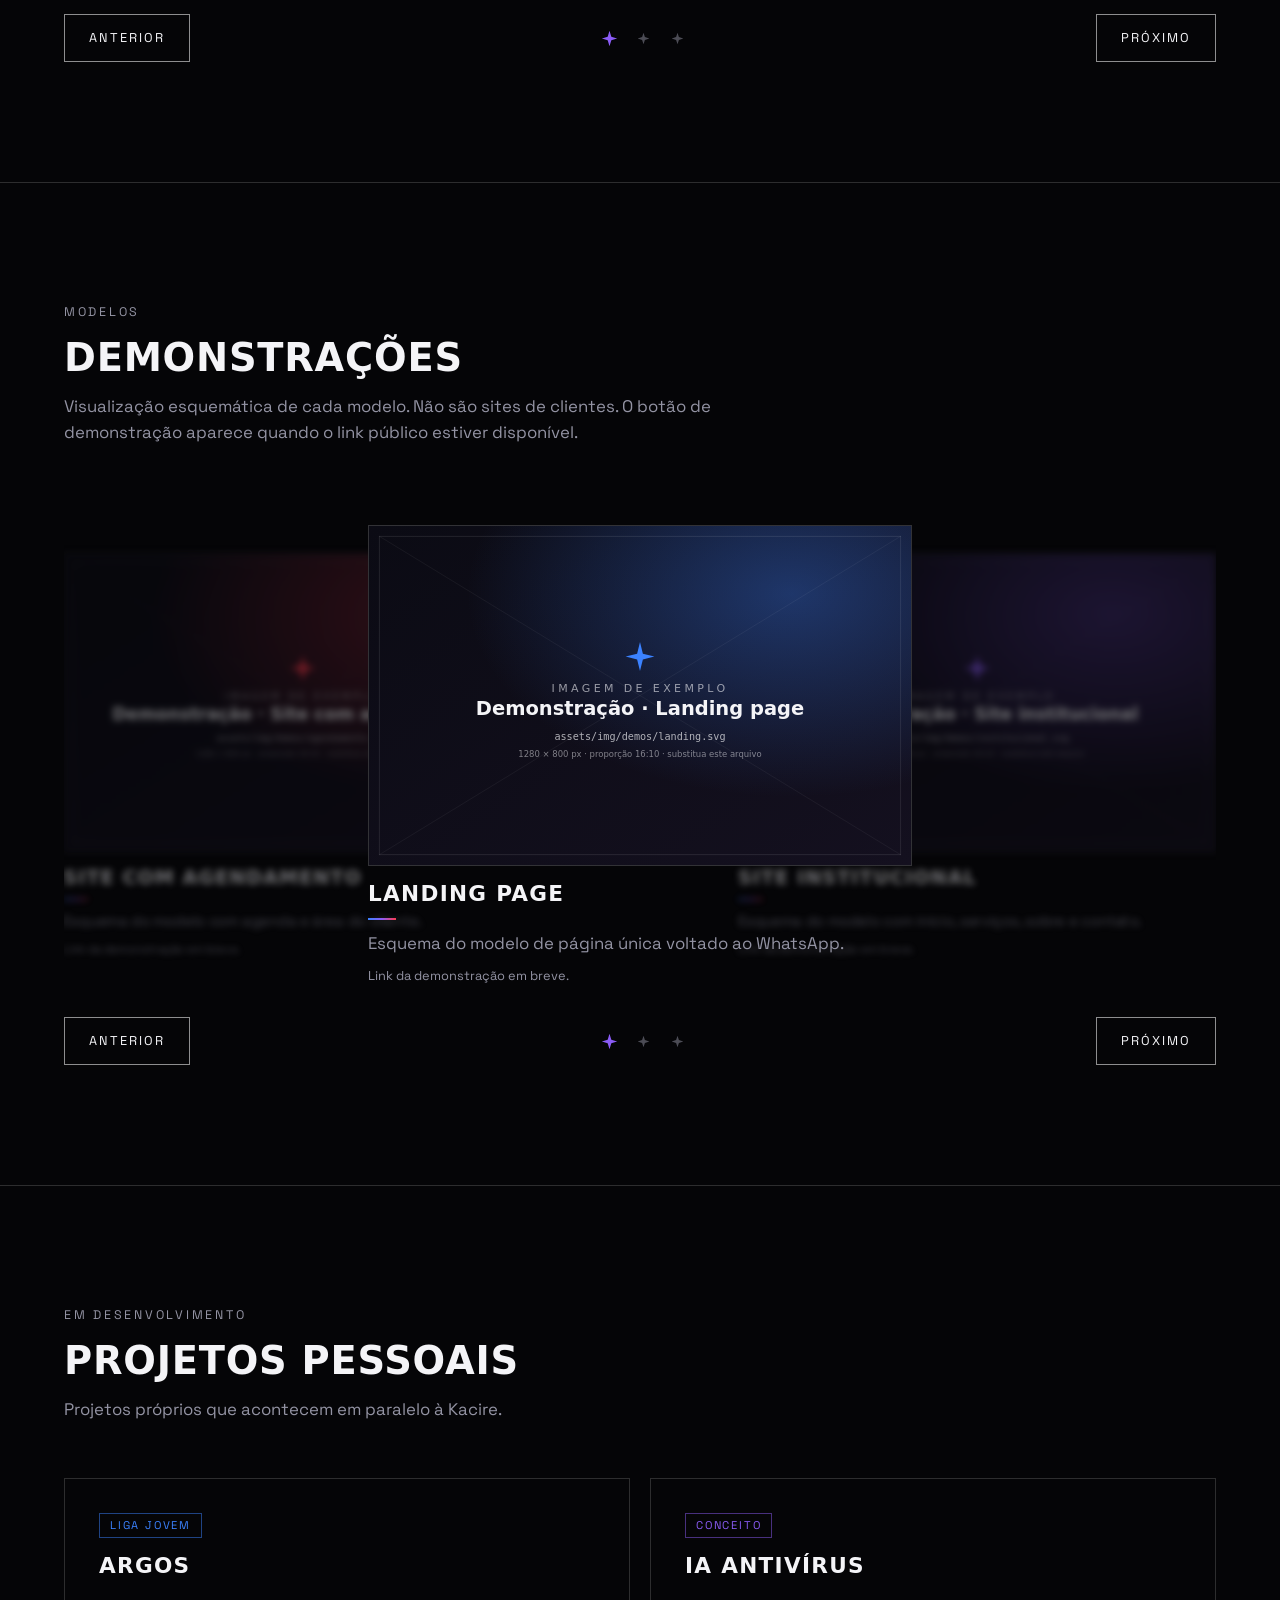
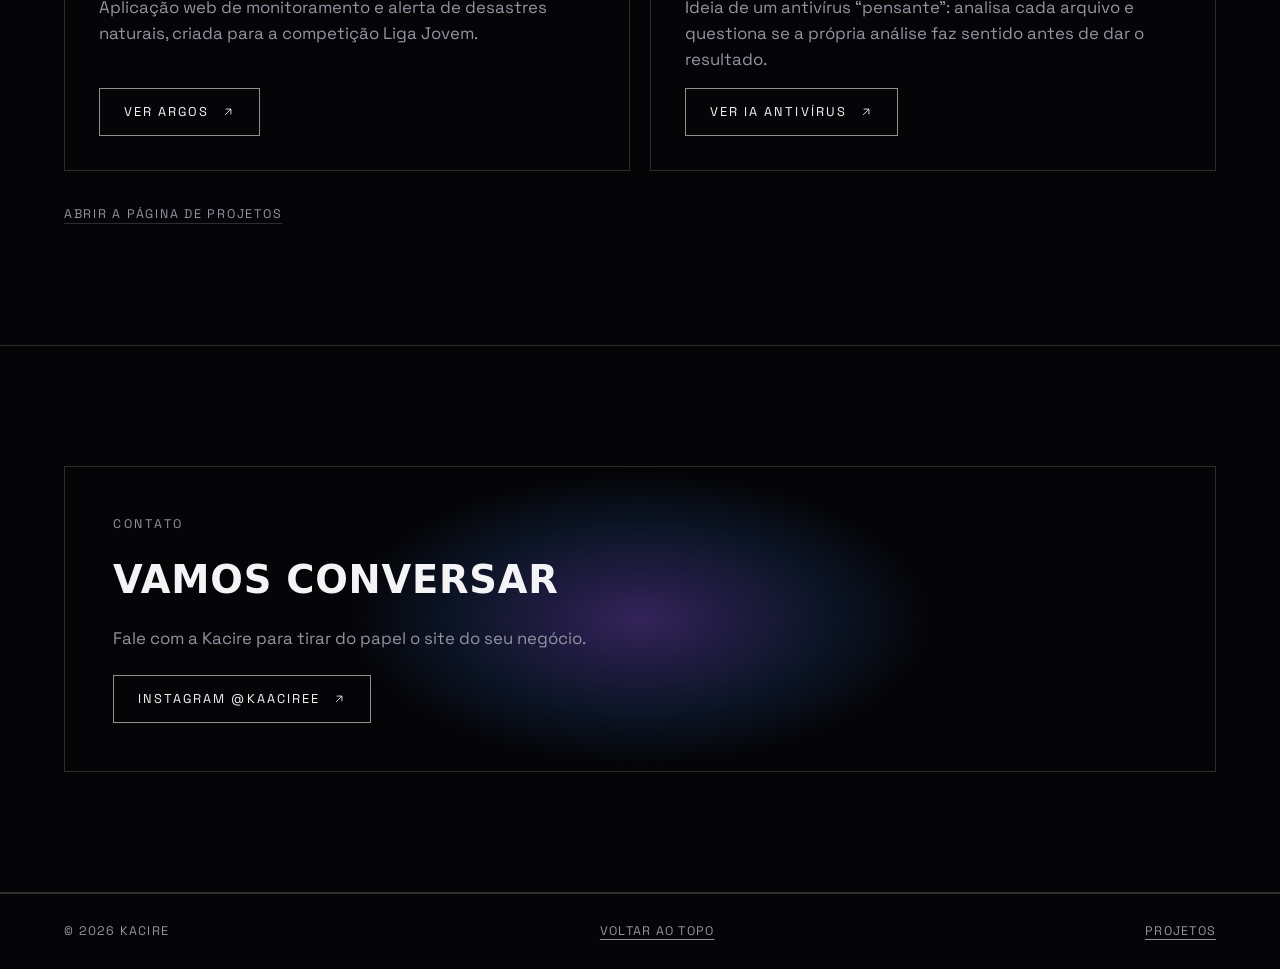
==== commit fa442321: "insta error fix" ====
--- a/index.html
+++ b/index.html
@@ -189,7 +189,7 @@
           <h2 id="contato-title">Vamos conversar</h2>
           <p class="muted">Fale com a Kacire para tirar do papel o site do seu negócio.</p>
           <div class="contact-actions" data-contact-actions>
-            <a class="btn btn--red" data-instagram href="https://www.instagram.com/kaciree/" target="_blank" rel="noopener noreferrer">Instagram @kaciree <svg viewBox="0 0 24 24" fill="none" stroke="currentColor" stroke-width="1.5" aria-hidden="true" focusable="false"><path d="M7 17 17 7M8 7h9v9"/></svg></a>
+            <a class="btn btn--red" data-instagram href="https://www.instagram.com/kaaciree/" target="_blank" rel="noopener noreferrer">Instagram @kaaciree <svg viewBox="0 0 24 24" fill="none" stroke="currentColor" stroke-width="1.5" aria-hidden="true" focusable="false"><path d="M7 17 17 7M8 7h9v9"/></svg></a>
           </div>
         </div>
       </div>
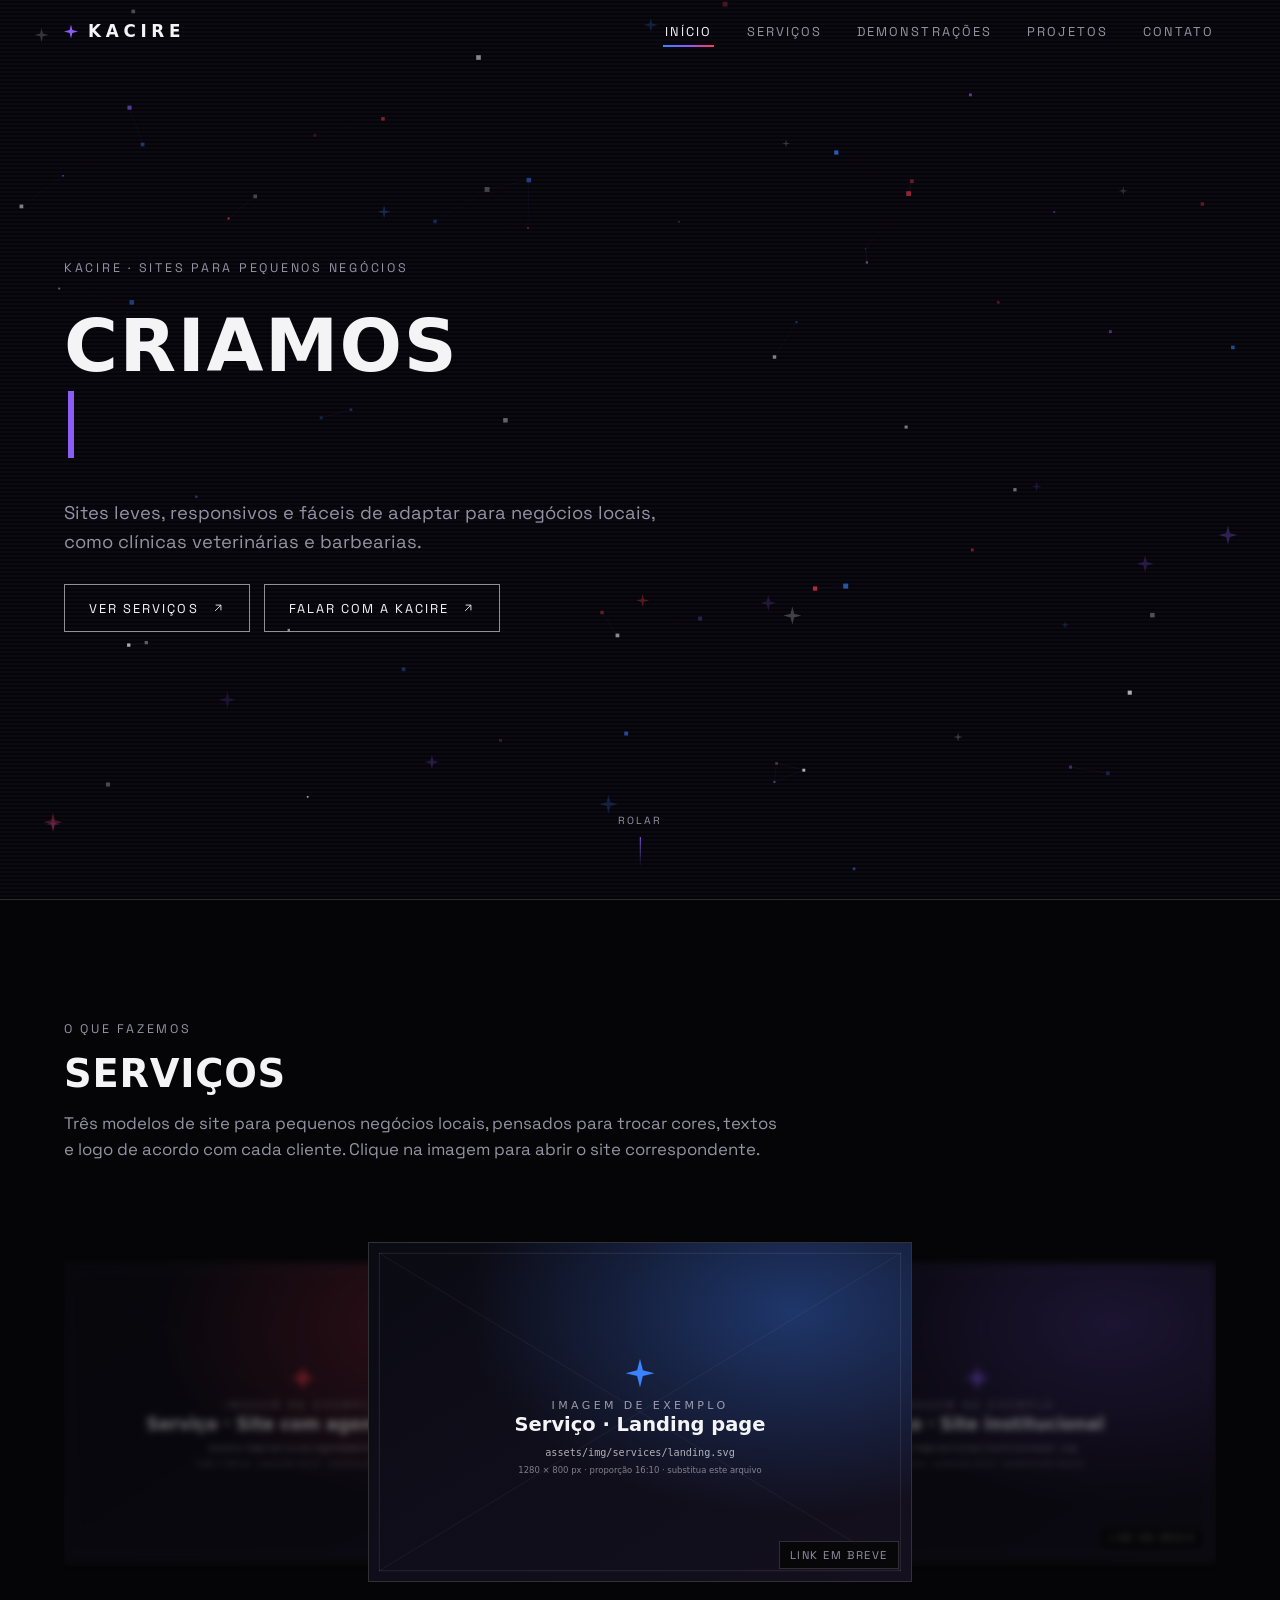
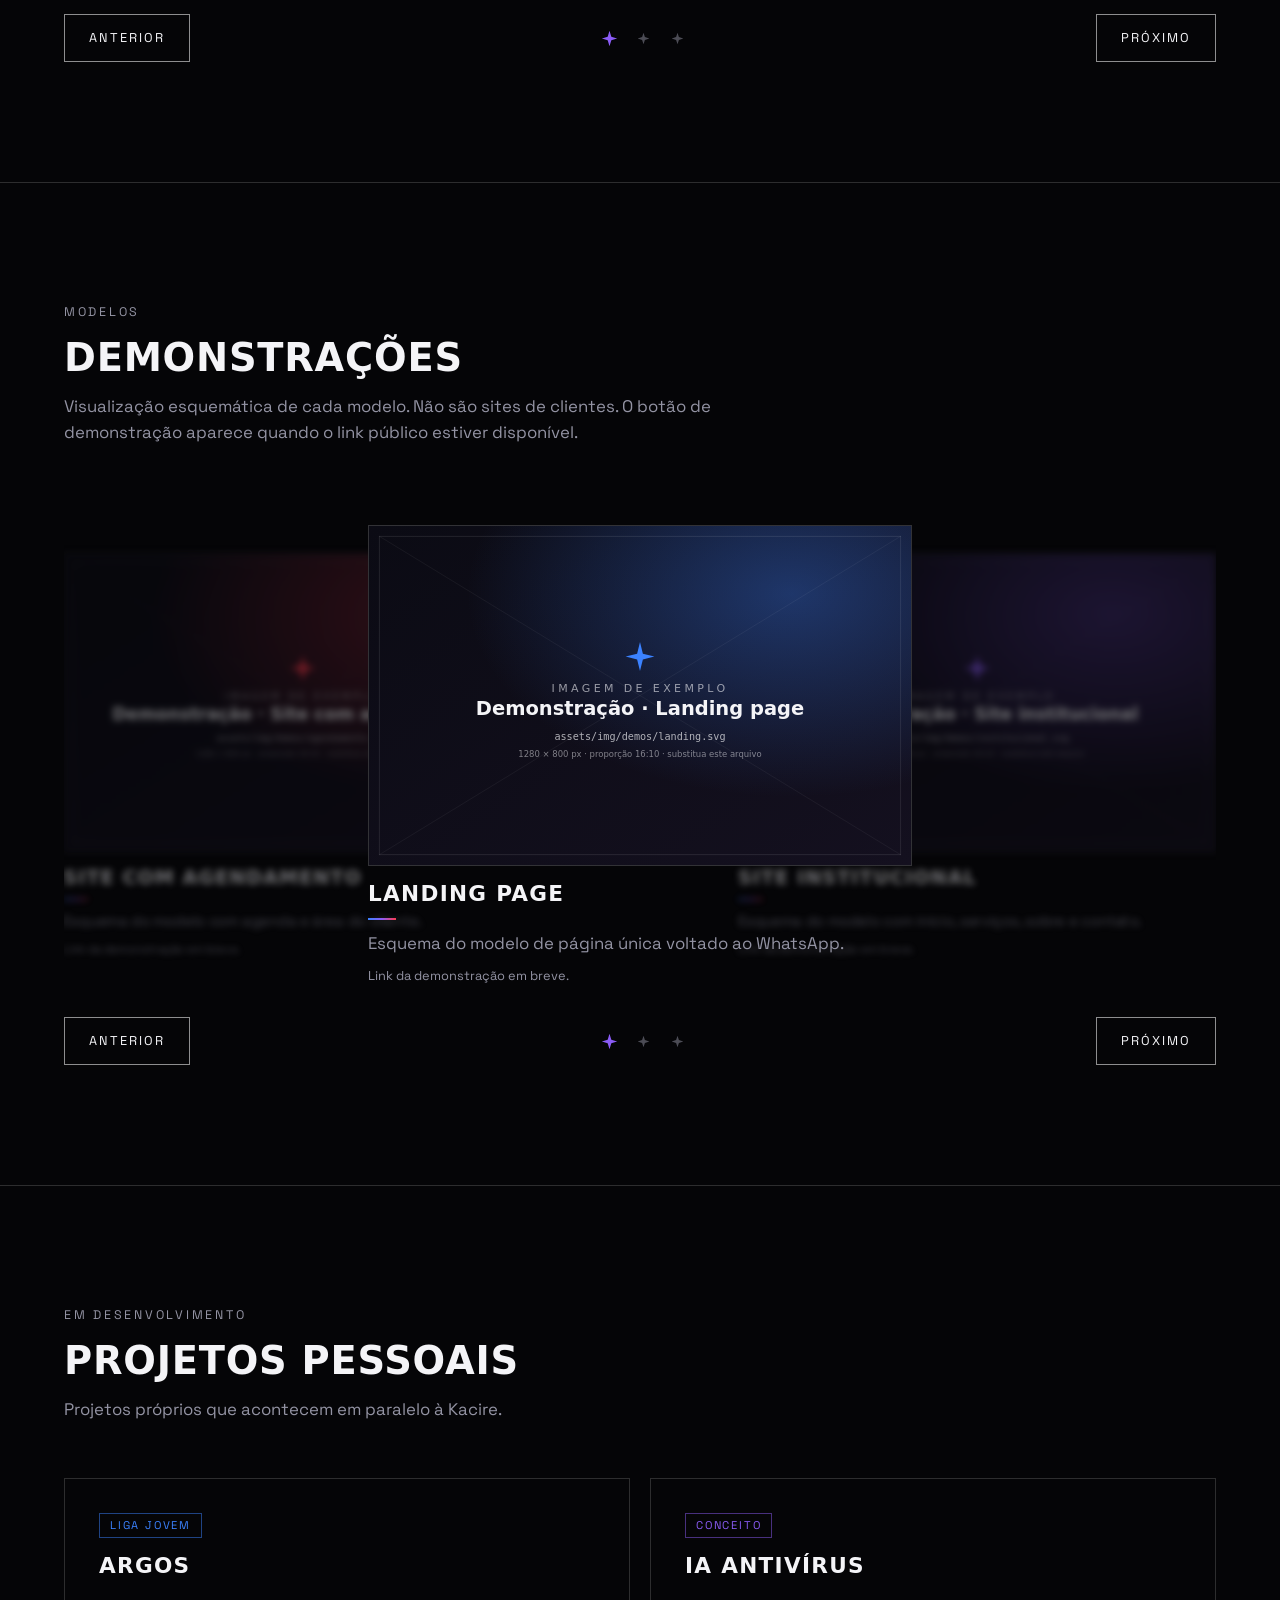
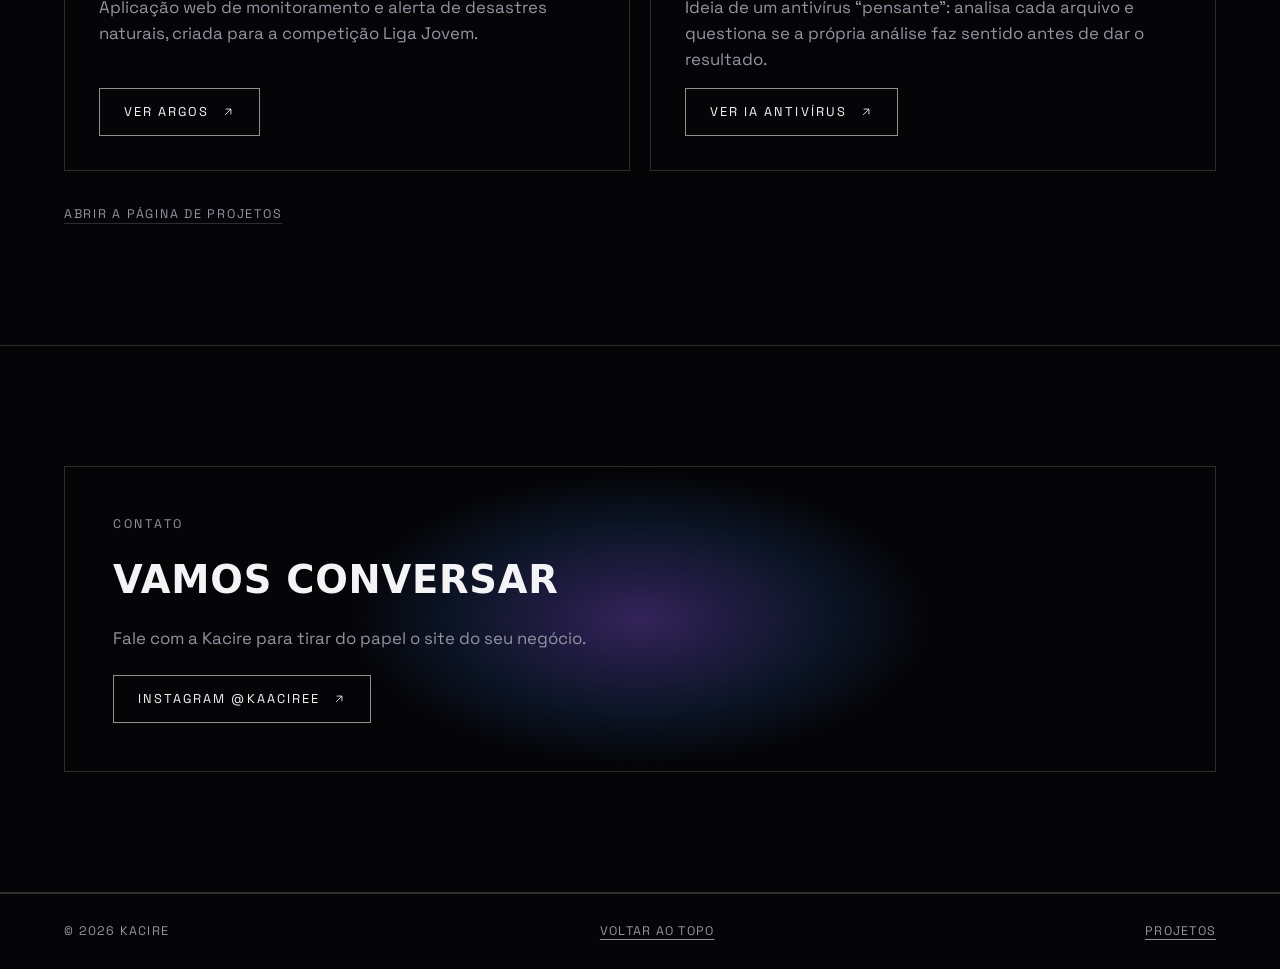
==== commit 73be470a: "#" ====
--- a/index.html
+++ b/index.html
@@ -189,7 +189,7 @@
           <h2 id="contato-title">Vamos conversar</h2>
           <p class="muted">Fale com a Kacire para tirar do papel o site do seu negócio.</p>
           <div class="contact-actions" data-contact-actions>
-            <a class="btn btn--red" data-instagram href="https://www.instagram.com/kaaciree/" target="_blank" rel="noopener noreferrer">Instagram @kaaciree <svg viewBox="0 0 24 24" fill="none" stroke="currentColor" stroke-width="1.5" aria-hidden="true" focusable="false"><path d="M7 17 17 7M8 7h9v9"/></svg></a>
+            <a class="btn btn--red" data-instagram href="https://www.instagram.com/kaaciree?vrfl=MTZINjdvMjJqeHAzbw==" target="_blank" rel="noopener noreferrer">Instagram @kaaciree <svg viewBox="0 0 24 24" fill="none" stroke="currentColor" stroke-width="1.5" aria-hidden="true" focusable="false"><path d="M7 17 17 7M8 7h9v9"/></svg></a>
           </div>
         </div>
       </div>
